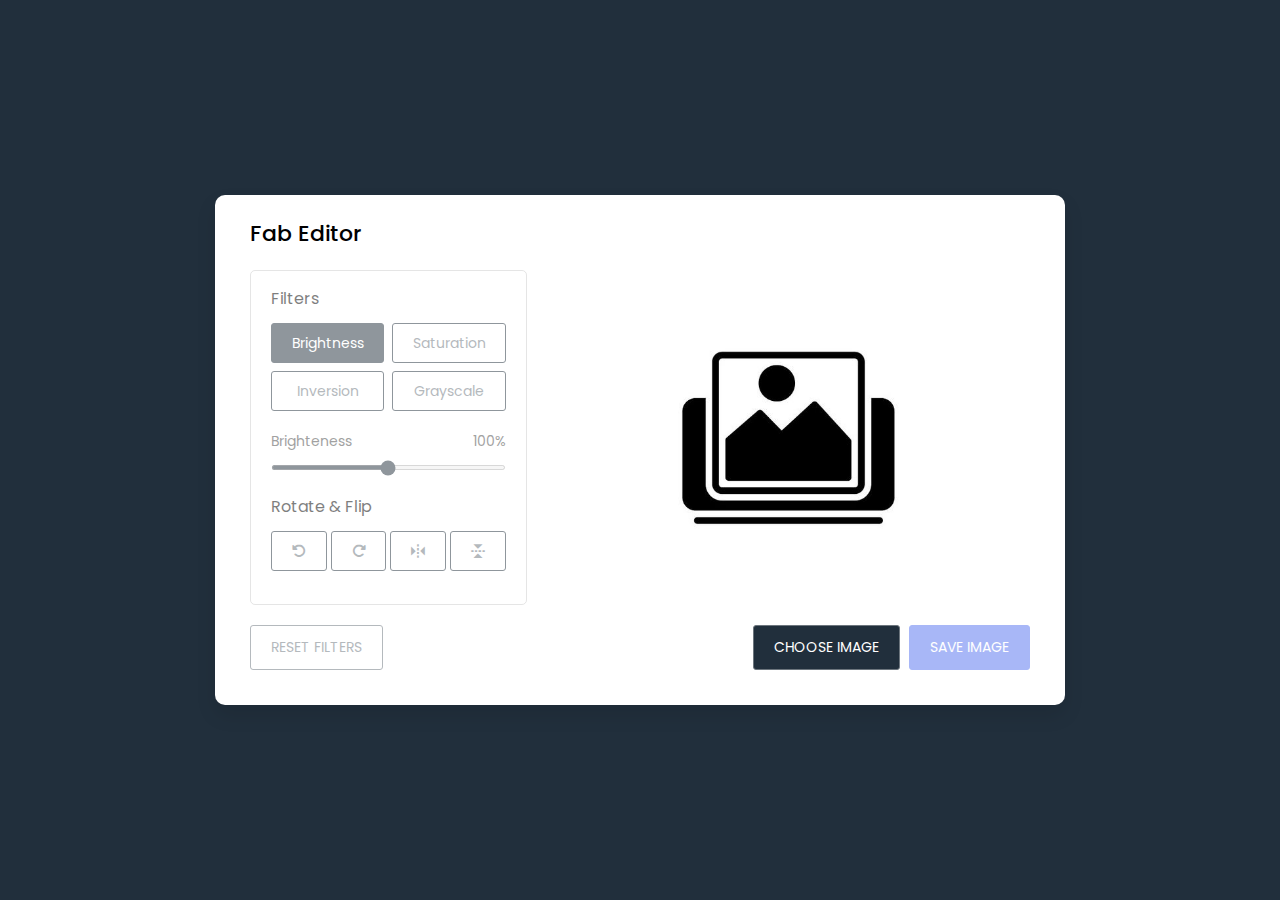
==== ImageEditor/index.html @ caaeb84a "updated" ====
<!DOCTYPE html>
<html lang="en" dir="ltr">
  <head>
    <meta charset="utf-8">
    <title>Image Editor in JavaScript</title>
    <link rel="stylesheet" href="style.css">
    <meta name="viewport" content="width=device-width, initial-scale=1.0">
    <link rel="stylesheet" href="https://unpkg.com/boxicons@2.1.2/css/boxicons.min.css">
    <link rel="stylesheet" href="https://cdnjs.cloudflare.com/ajax/libs/font-awesome/6.1.1/css/all.min.css"/>
  </head>
  <body>
    <div class="container disable">
        <h2>Fab Editor</h2>
        <div class="wrapper">
            <div class="editor-panel">
                <div class="filter">
                    <label class="title">Filters</label>
                    <div class="options">
                        <button id="brightness" class="active">Brightness</button>
                        <button id="saturation">Saturation</button>
                        <button id="inversion">Inversion</button>
                        <button id="grayscale">Grayscale</button>
                    </div>
                    <div class="slider">
                        <div class="filter-info">
                            <p class="name">Brighteness</p>
                            <p class="value">100%</p>
                        </div>
                        <input type="range" value="100" min="0" max="200">
                    </div>
                </div>
                <div class="rotate">
                    <label class="title">Rotate & Flip</label>
                    <div class="options">
                        <button id="left"><i class="fa-solid fa-rotate-left"></i></button>
                        <button id="right"><i class="fa-solid fa-rotate-right"></i></button>
                        <button id="horizontal"><i class='bx bx-reflect-vertical'></i></button>
                        <button id="vertical"><i class='bx bx-reflect-horizontal' ></i></button>
                    </div>
                </div>
            </div>
            <div class="preview-img">
                <img src="Picture image icon.jfif" alt="preview-img">
            </div>
        </div>
        <div class="controls">
            <button class="reset-filter">Reset Filters</button>
            <div class="row">
                <input type="file" class="file-input" accept="image/*" hidden>
                <button class="choose-img">Choose Image</button>
                <button class="save-img">Save Image</button>
            </div>
        </div>
    </div>

    <script src="script.js"></script>
    
  </body>
</html>
---- ImageEditor/style.css ----
/* Import Google font - Poppins */
@import url('https://fonts.googleapis.com/css2?family=Poppins:wght@400;500;600&display=swap');
*{
  margin: 0;
  padding: 0;
  box-sizing: border-box;
  font-family: 'Poppins', sans-serif;
}
body{
  display: flex;
  padding: 10px;
  min-height: 100vh;
  align-items: center;
  justify-content: center;
  background: #212F3C;
}
.container{
  width: 850px;
  padding: 30px 35px 35px;
  background: #fff;
  border-radius: 10px;
  box-shadow: 0 10px 20px rgba(0,0,0,0.1);
}
.container.disable .editor-panel,
.container.disable .controls .reset-filter,
.container.disable .controls .save-img{
  opacity: 0.5;
  pointer-events: none;
}
.container h2{
  margin-top: -8px;
  font-size: 22px;
  font-weight: 500;
}
.container .wrapper{
  display: flex;
  margin: 20px 0;
  min-height: 335px;
}
.wrapper .editor-panel{
  padding: 15px 20px;
  width: 280px;
  border-radius: 5px;
  border: 1px solid #ccc;
}
.editor-panel .title{
  display: block;
  font-size: 16px;
  margin-bottom: 12px;
}
.editor-panel .options, .controls{
  display: flex;
  flex-wrap: wrap;
  justify-content: space-between;
}
.editor-panel button{
  outline: none;
  height: 40px;
  font-size: 14px;
  color: #6C757D;
  background: #fff;
  border-radius: 3px;
  margin-bottom: 8px;
  border: 1px solid #212F3C;
}
.editor-panel .filter button{
  width: calc(100% / 2 - 4px);
}
.editor-panel button:hover{
  background: #f5f5f5;
}
.filter button.active{
  color: #fff;
  border-color: #212F3C;
  background:#212F3C;
}
.filter .slider{
  margin-top: 12px;
}
.filter .slider .filter-info{
  display: flex;
  color: #464646;
  font-size: 14px;
  justify-content: space-between;
}
.filter .slider input{
  width: 100%;
  height: 5px;
  accent-color: #212F3C;
}
.editor-panel .rotate{
  margin-top: 17px;
}
.editor-panel .rotate button{
  display: flex;
  align-items: center;
  justify-content: center;
  width: calc(100% / 4 - 3px);
}
.rotate .options button:nth-child(3),
.rotate .options button:nth-child(4){
  font-size: 18px;
}
.rotate .options button:active{
  color: #fff;
  background:#212F3C;
  border-color: #5372F0;
}
.wrapper .preview-img{
  flex-grow: 1;
  display: flex;
  overflow: hidden;
  margin-left: 20px;
  border-radius: 5px;
  align-items: center;
  justify-content: center;
}
.preview-img img{
  max-width: 490px;
  max-height: 335px;
  width: 100%;
  height: 100%;
  object-fit: contain;
}
.controls button{
  padding: 11px 20px;
  font-size: 14px;
  border-radius: 3px;
  outline: none;
  color: #fff;
  cursor: pointer;
  background: none;
  transition: all 0.3s ease;
  text-transform: uppercase;
}
.controls .reset-filter{
  color: #6C757D;
  border: 1px solid #6C757D;
}
.controls .reset-filter:hover{
  color: #fff;
  background: #6C757D;
}
.controls .choose-img{
  background: #212F3C;
  border: 1px solid #6C757D;
}
.controls .save-img{
  margin-left: 5px;
  background: #5372F0;
  border: 1px solid #5372F0;
}

@media screen and (max-width: 760px) {
  .container{
    padding: 25px;
  }
  .container .wrapper{
    flex-wrap: wrap-reverse;
  }
  .wrapper .editor-panel{
    width: 100%;
  }
  .wrapper .preview-img{
    width: 100%;
    margin: 0 0 15px;
  }
}

@media screen and (max-width: 500px) {
  .controls button{
    width: 100%;
    margin-bottom: 10px;
  }
  .controls .row{
    width: 100%;
  }
  .controls .row .save-img{
    margin-left: 0px;
  }
}
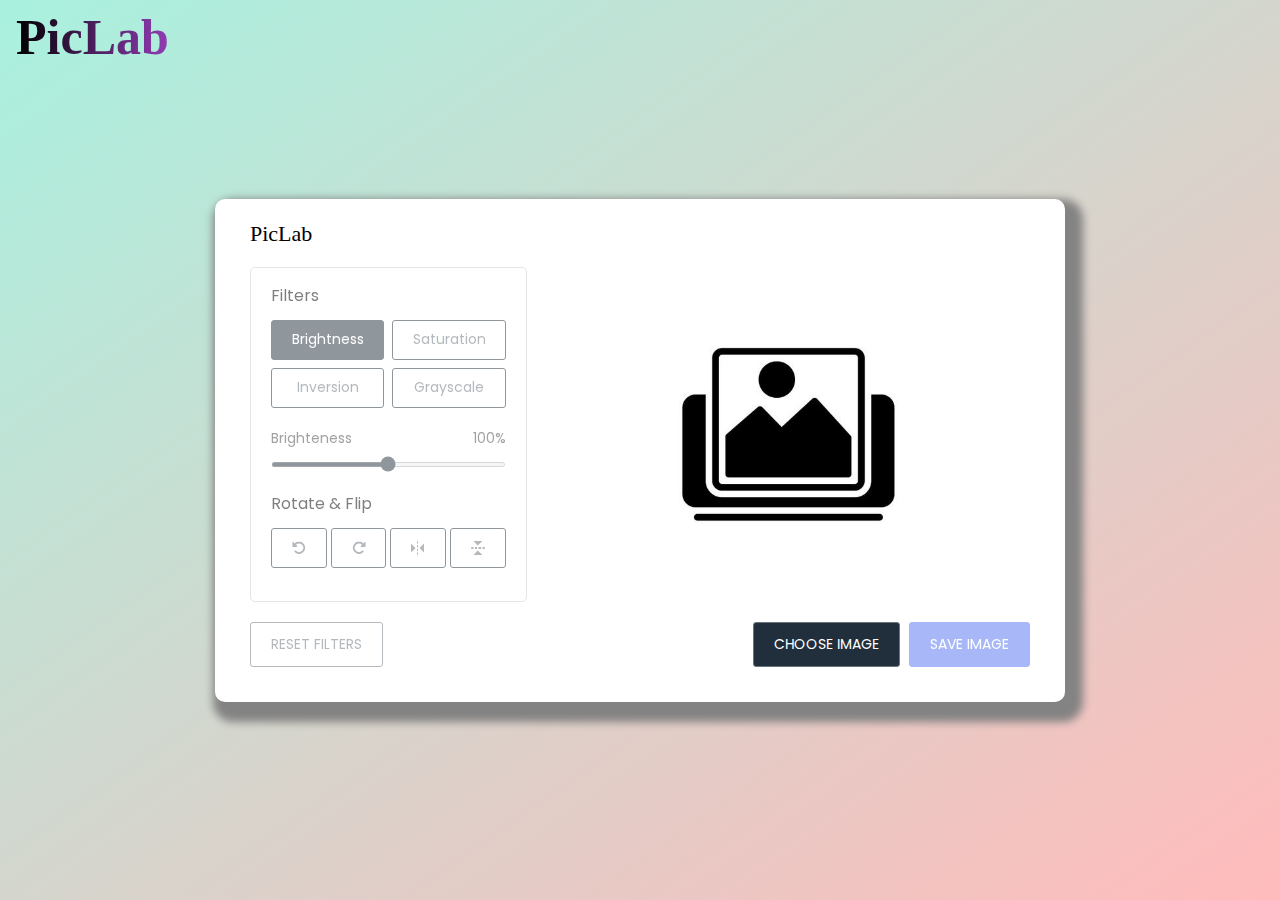
==== commit 533e723e: "update" ====
--- a/ImageEditor/index.html
+++ b/ImageEditor/index.html
@@ -9,8 +9,12 @@
     <link rel="stylesheet" href="https://cdnjs.cloudflare.com/ajax/libs/font-awesome/6.1.1/css/all.min.css"/>
   </head>
   <body>
+    <h4 style= " background: linear-gradient(to right, #000000 , #923CB5); 
+-webkit-text-fill-color: transparent; 
+-webkit-background-clip: text;font-size:50px;position:absolute ;top: 8px;
+  left: 16px; font-family: cursive" >PicLab</h4>
     <div class="container disable">
-        <h2>Fab Editor</h2>
+        <h2>PicLab</h2>
         <div class="wrapper">
             <div class="editor-panel">
                 <div class="filter">
--- a/ImageEditor/style.css
+++ b/ImageEditor/style.css
@@ -12,14 +12,17 @@
   min-height: 100vh;
   align-items: center;
   justify-content: center;
-  background: #212F3C;
+  background-image: linear-gradient(to bottom right,#A9F1DF , #FFBBBB);
+
+ 
 }
 .container{
   width: 850px;
   padding: 30px 35px 35px;
   background: #fff;
-  border-radius: 10px;
-  box-shadow: 0 10px 20px rgba(0,0,0,0.1);
+  border-radius: 10px  ;
+  box-shadow:8px 10px 8px 10px #848383;
+  
 }
 .container.disable .editor-panel,
 .container.disable .controls .reset-filter,
@@ -31,6 +34,7 @@
   margin-top: -8px;
   font-size: 22px;
   font-weight: 500;
+  font-family: cursive;
 }
 .container .wrapper{
   display: flex;
@@ -67,7 +71,7 @@
   width: calc(100% / 2 - 4px);
 }
 .editor-panel button:hover{
-  background: #f5f5f5;
+  background: #e7e6e6;
 }
 .filter button.active{
   color: #fff;
